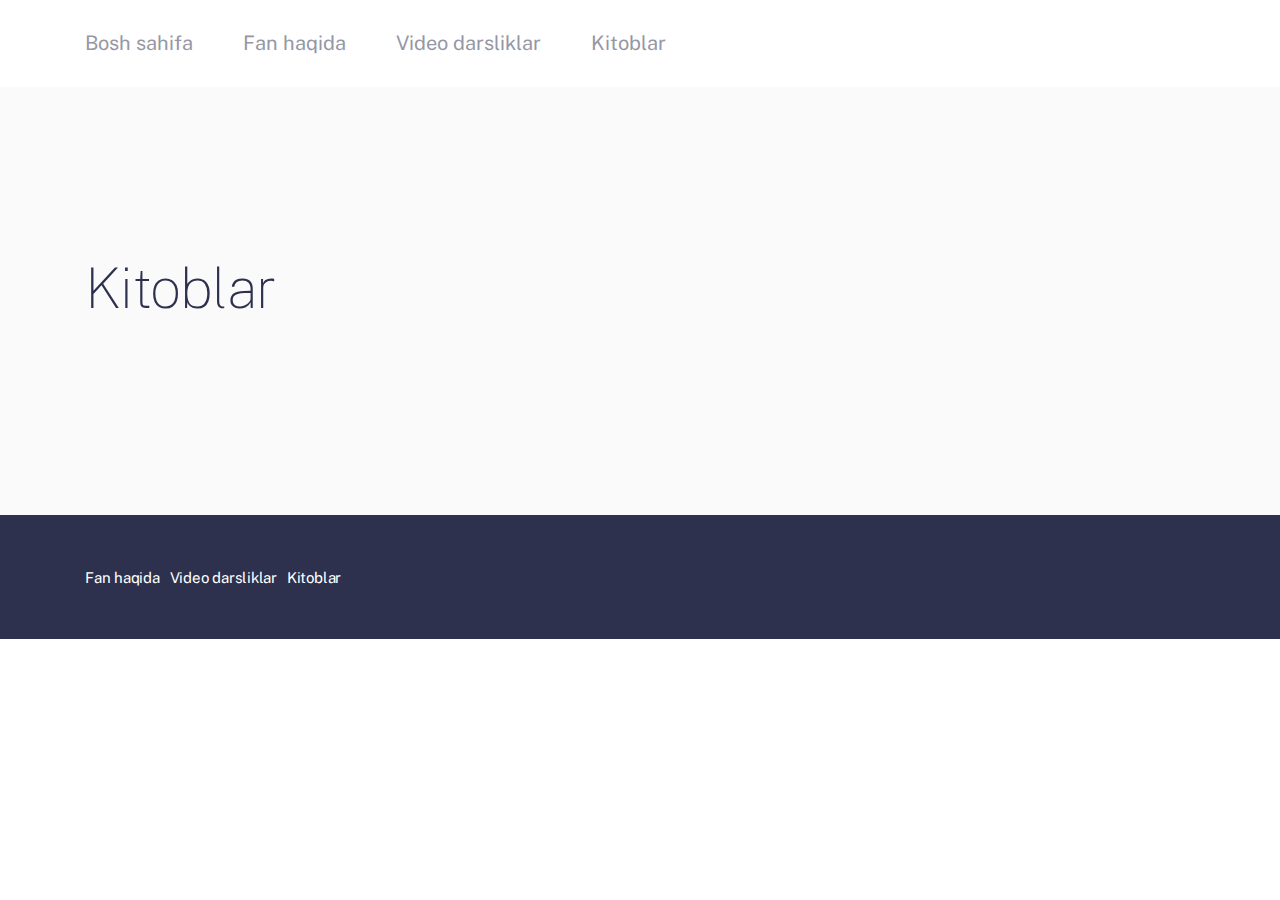
==== about.html @ d628c7e2 "first commit" ====
<!DOCTYPE html>
<html lang="en">
  <head>
    <meta charset="UTF-8" />
    <meta http-equiv="X-UA-Compatible" content="IE=edge" />
    <meta name="viewport" content="width=device-width, initial-scale=1.0" />
    <link rel="stylesheet" href="./css/main.css" />
    <title>EasyBank</title>
  </head>
  <body>
    <!-- HEADER -->
    <header class="header">
      <div class="header__container container">
        <!-- NAV -->
        <nav class="sitenav">
          <ul class="sitenav__list">
            <li class="sitenav__item">
              <a class="sitenav__link" href="./index.html">Bosh sahifa</a>
            </li>
            <li class="sitenav__item">
              <a class="sitenav__link" href="./about.html">Fan haqida</a>
            </li>
            <li class="sitenav__item">
              <a class="sitenav__link" href="./videos.html">Video darsliklar</a>
            </li>
            <li class="sitenav__item">
              <a class="sitenav__link" href="./books.html">Kitoblar</a>
            </li>
          </ul>
        </nav>
        <button class="toggler-btn">
          <img
            class="toggler-img"
            src="./images/toggler-open.svg"
            alt="Toggler-img"
            width="24"
            height="11"
          />
        </button>

        <nav class="sitenav-hidden">
          <ul class="sitenav__list">
            <li class="sitenav__item">
              <a class="sitenav__link" href="./index.html">Bosh sahifa</a>
            </li>
            <li class="sitenav__item">
              <a class="sitenav__link" href="./about.html">Fan haqida</a>
            </li>
            <li class="sitenav__item">
              <a class="sitenav__link" href="./videos.html">Video darsliklar</a>
            </li>
            <li class="sitenav__item">
              <a class="sitenav__link" href="./books.html">Kitoblar</a>
            </li>
          </ul>
        </nav>
      </div>
    </header>
    <!-- MAIN -->
    <main class="main">
      <section class="hero">
        <div class="hero__container container">
          <div class="hero__wrapper">
            <h2 class="hero--title">Kitoblar</h2>
            <ul class="sitenav__list">
                <li class="sitenav__item">
                  <link class="sitenav__link" href="#"><img src="files/AutoPlay media..pptx" alt=""></link>
                </li>
                <li class="sitenav__item">
                    <link class="sitenav__link" href="#"><img src="files/Flash dasturi.  pptx.pptx" alt=""></link>
                  </li>
                  <li class="sitenav__item">
                    <link class="sitenav__link" href="#"><img src="files/Flash dasturida ishlash..docx" alt=""></link>
                  </li>
                  <li class="sitenav__item">
                    <link class="sitenav__link" href="#"><img src="files/iSpring dastur imkoniyatalari.docx" alt=""></link>
                  </li>
              </ul>
          </div>
        </div>
      </section>
    </main>
    <!-- FOOTER -->
    <footer class="footer">
      <div class="footer__container container">
        <div class="footer__info">
          <ul class="footer__info-1">
            <li class="footer__info--item">
              <a class="footer__info--link" href="./about.html">Fan haqida</a>
            </li>
            <li class="footer__info--item">
              <a class="footer__info--link" href="./videos.html">Video darsliklar</a>
            </li>
            <li class="footer__info--item">
              <a class="footer__info--link" href="./books.html">Kitoblar</a>
            </li>
          </ul>
        </div>
      </div>
    </footer>
    <!-- COVER -->
    <div class="overlay"></div>
    <!-- JS -->
    <script src="/js/app.js"></script>
  </body>
</html>
---- css/main.css ----
@font-face {
  font-family: "Public Sans";
  font-style: normal;
  font-weight: 100;
  src: local(""),
    url("../fonts/public-sans-v14-latin-100.woff2") format("woff2"),
    url("../fonts/public-sans-v14-latin-100.woff") format("woff");
}
@font-face {
  font-family: "Public Sans";
  font-style: normal;
  font-weight: 400;
  src: local(""),
    url("../fonts/public-sans-v14-latin-regular.woff2") format("woff2"),
    url("../fonts/public-sans-v14-latin-regular.woff") format("woff");
}
@font-face {
  font-family: "Public Sans";
  font-style: normal;
  font-weight: 500;
  src: local(""),
    url("../fonts/public-sans-v14-latin-500.woff2") format("woff2"),
    url("../fonts/public-sans-v14-latin-500.woff") format("woff");
}
*,
*::after,
*::before {
  box-sizing: border-box;
  padding: 0;
  margin: 0;
}

*:focus {
  outline: 2px dotted linear-gradient(135deg, #33d35e 0%, #2ab6d9 99.58%);
}

html {
  height: 100%;
  font-size: 62.5%;
  scroll-behavior: smooth;
}

ul,
li {
  list-style: none;
}

a {
  text-decoration: none;
}

img {
  display: flex;
}

body {
  height: 100%;
  font-family: "PublicSans";
  font-size: 1.8rem;
  line-height: 1.56;
  color: #9597a5;
}

.container {
  width: 100%;
  max-width: 1210px;
  margin-right: auto;
  margin-left: auto;
  padding-right: 5rem;
  padding-left: 5rem;
}

.main {
  flex-grow: 1;
}

.site-btn {
  display: inline-block;
  font-family: "Public Sans";
  font-weight: 500;
  font-size: 1.4rem;
  line-height: 2;
  color: #ffffff;
  background: linear-gradient(135deg, #33d35e 0%, #2ab6d9 99.58%);
  border-radius: 2.2rem;
  padding: 8px 35px;
}
.site-btn:hover {
  opacity: 0.7;
}
.site-btn:active {
  opacity: 0.4;
}

@media screen and (max-width: 1225px) {
  .hero__container {
    display: flex;
    justify-content: center;
  }
}
@media screen and (max-width: 1225px) {
  .hero img {
    display: none;
  }
}
@media screen and (max-width: 1225px) {
  .hero__wrapper {
    text-align: center;
  }
}

.choose .container {
  justify-content: center;
}
@media screen and (max-width: 1225px) {
  .choose--title {
    text-align: center;
  }
}
@media screen and (max-width: 1225px) {
  .choose--desc {
    text-align: center;
  }
}
.choose__list {
  display: flex;
  gap: 3rem;
}
@media screen and (max-width: 1225px) {
  .choose__list {
    display: flex;
    flex-wrap: wrap;
    justify-content: center;
  }
}

@media screen and (max-width: 1225px) {
  .articles__container {
    display: flex;
    flex-wrap: wrap;
    justify-content: center;
  }
}
@media screen and (max-width: 1225px) {
  .articles--title {
    text-align: center;
  }
}
.articles__list {
  display: flex;
  gap: 3rem;
}
@media screen and (max-width: 1225px) {
  .articles__list {
    display: flex;
    flex-wrap: wrap;
    justify-content: center;
  }
}

.header {
  background: #ffffff;
}
.header .header__container {
  display: flex;
  align-items: center;
  justify-content: space-between;
}
.header .sitenav__list {
  display: flex;
  align-items: center;
  gap: 5rem;
}
.header .sitenav__link {
  position: relative;
  display: inline-block;
  font-family: "Public Sans";
  font-size: 2rem;
  line-height: 1.14;
  color: #9597a5;
  padding-top: 3.2rem;
  padding-bottom: 3.2rem;
}
.header .sitenav__link:hover {
  color: #2d314d;
}
.header .sitenav__link:hover::after {
  color: #2d314d;
  width: 100%;
}
.header .sitenav__link::after {
  content: "";
  position: absolute;
  width: 0;
  height: 4px;
  background: linear-gradient(135deg, #33d35e 0%, #2ab6d9 99.58%);
  bottom: 0;
  left: 0;
  transition: 0.3s;
}
@media screen and (max-width: 769px) {
  .header .sitenav {
    display: none;
  }
}
@media screen and (max-width: 769px) {
  .header-btn {
    display: none;
  }
}
.header .sitenav-hidden {
  display: none;
  position: absolute;
  background: #ffffff;
  padding: 3.2rem;
  text-align: center;
  top: 8.8rem;
  border-radius: 4px;
  width: 90%;
}
.header .sitenav-hidden ul {
  display: flex;
  flex-direction: column;
  gap: 2.4rem;
}
.header .sitenav-hidden ul li {
  margin: 0;
}
.header .sitenav-hidden ul a {
  font-weight: normal;
  font-size: 1.8rem;
  line-height: 1.1666;
  letter-spacing: -0.14;
  color: #9597a5;
  padding: 0;
}
.header .sitenav-hidden .sitenav-hidden.show-nav {
  display: block;
}
.header .toggler-btn {
  border: 0;
  background: transparent;
  cursor: pointer;
  display: none;
}
@media screen and (max-width: 769px) {
  .header .toggler-btn {
    display: block;
  }
}
.header .toggler-btn .toggler-img {
  display: none;
}
@media screen and (max-width: 769px) {
  .header .toggler-btn .toggler-img {
    display: block;
  }
}
@media screen and (max-width: 769px) {
  .header {
    padding-top: 2rem;
    padding-bottom: 2rem;
  }
}
@media screen and (max-width: 450px) {
  .header {
    padding-bottom: 2.2rem;
    padding-bottom: 2.2rem;
  }
}

.overlay {
  background: linear-gradient(
    180deg,
    #2d314d 0%,
    rgba(45, 49, 77, 0.0001) 100%
  );
  position: fixed;
  top: 0;
  left: 0;
  bottom: 0;
  width: 100%;
  z-index: -1;
  display: none;
}

.overlay.show-nav {
  display: block;
}

.hero {
  position: relative;
  background-color: #fafafa;
  padding-top: 17rem;
  padding-bottom: 17rem;
  background-position: right top;
}
@media screen and (max-width: 1225px) {
  .hero {
    background: none;
  }
}
@media screen and (max-width: 769px) {
  .hero {
    padding-bottom: 5rem;
    background-position: top center;
  }
}
@media screen and (max-width: 450px) {
  .hero {
    background-size: contain;
  }
}
@media screen and (max-width: 769px) {
  .hero__container {
    display: flex;
    flex-direction: column;
    justify-content: center;
    align-items: center;
    padding-top: 10rem;
    padding-bottom: 5rem;
  }
}
.hero__wrapper {
  width: 100%;
  max-width: 450px;
}
@media screen and (max-width: 769px) {
  .hero__wrapper {
    text-align: center;
    margin-top: 7rem;
  }
}
.hero--title {
  font-family: "Public Sans";
  font-weight: 100;
  font-size: 5.6rem;
  line-height: 1.14;
  letter-spacing: -1px;
  color: #2d314d;
  margin-bottom: 2.4rem;
}
@media screen and (max-width: 769px) {
  .hero--title {
    font-size: 40px;
    line-height: 47px;
    margin-bottom: 1.4rem;
  }
}
.hero--subtitle {
  font-family: "Public Sans";
  font-size: 1.8rem;
  line-height: 1.56;
  letter-spacing: -0.28125px;
  color: #9597a5;
  margin-bottom: 3.6rem;
}

.choose {
  background-color: #f4f5f7;
}
.choose__container {
  display: flex;
  flex-direction: column;
  padding-top: 9.6rem;
  padding-bottom: 9.4rem;
}
@media screen and (max-width: 769px) {
  .choose__container {
    display: flex;
    flex-direction: column;
    justify-content: center;
    align-items: center;
    padding-top: 6.4rem;
    padding-bottom: 6.4rem;
  }
}
@media screen and (max-width: 769px) {
  .choose__wrapper {
    text-align: center;
  }
}
.choose--title {
  font-family: "Public Sans";
  font-weight: 100;
  font-size: 4rem;
  line-height: 1.6;
  letter-spacing: -0.714286px;
  color: #2d314d;
  margin-bottom: 1.6rem;
}
@media screen and (max-width: 769px) {
  .choose--title {
    margin-bottom: 1.4rem;
  }
}
.choose--desc {
  font-family: "Public Sans";
  font-size: 1.8rem;
  line-height: 1.56;
  letter-spacing: -0.28125px;
  color: #9597a5;
  margin-bottom: 7.2rem;
}
@media screen and (max-width: 769px) {
  .choose--desc {
    margin-bottom: 5.6rem;
  }
}
.choose__list {
  display: flex;
  gap: 3rem;
}
@media screen and (max-width: 769px) {
  .choose__list {
    display: flex;
    flex-direction: column;
    justify-content: center;
    align-items: center;
    text-align: center;
  }
}
.choose__item {
  width: 100%;
  max-width: 255px;
}
.choose__item img {
  margin-bottom: 5.6rem;
}
@media screen and (max-width: 769px) {
  .choose__item img {
    display: inline-block;
    text-align: center;
    margin-bottom: 2.4rem;
  }
}
.choose__item--title {
  font-family: "Public Sans";
  font-weight: 100;
  font-size: 2.4rem;
  line-height: 1.17;
  letter-spacing: -0.428571px;
  color: #2d314d;
  margin-bottom: 2.6rem;
}
@media screen and (max-width: 769px) {
  .choose__item--title {
    margin-bottom: 1.6rem;
  }
}
.choose__item--desc {
  font-family: "Public Sans";
  font-size: 1.6rem;
  line-height: 1.62;
  letter-spacing: -0.25px;
  color: #9597a5;
}

.articles {
  background-color: #fafafa;
}
.articles__container {
  display: flex;
  flex-direction: column;
  padding-top: 8rem;
  padding-bottom: 8rem;
}
@media screen and (max-width: 769px) {
  .articles__container {
    padding-top: 8.8rem;
    padding-bottom: 8.8rem;
  }
}
.articles--title {
  font-family: "Public Sans";
  font-weight: 100;
  font-size: 4rem;
  line-height: 1.6;
  letter-spacing: -0.714286px;
  color: #2d314d;
  margin-bottom: 4rem;
}
@media screen and (max-width: 769px) {
  .articles--title {
    font-size: 3.2rem;
    line-height: 1.18;
    text-align: center;
  }
}
.articles__list {
  display: flex;
  gap: 3rem;
}
@media screen and (max-width: 769px) {
  .articles__list {
    display: flex;
    flex-direction: column;
    justify-content: center;
    align-items: center;
  }
}
.articles__item {
  width: 100%;
  max-width: 255px;
  background: #ffffff;
  border-radius: 5px;
}
@media screen and (max-width: 769px) {
  .articles__item {
    max-width: 327px;
  }
}
.articles__item--img {
  margin-bottom: 2.5rem;
}
@media screen and (max-width: 769px) {
  .articles__item--img {
    display: none;
  }
}
.articles__item .mobile {
  display: none;
}
@media screen and (max-width: 769px) {
  .articles__item .mobile {
    display: inline-block;
    margin-bottom: 2.5rem;
    width: 100%;
    max-width: 327px;
  }
}
.articles__item--subtitle {
  font-family: "PublicSans";
  font-size: 1rem;
  line-height: 1.8;
  letter-spacing: -0.15625px;
  color: #9597a5;
  margin-bottom: 0.8rem;
  padding-left: 2.4rem;
}
@media screen and (max-width: 769px) {
  .articles__item--subtitle {
    padding-left: 3.1rem;
  }
}
.articles__item--title {
  font-family: "Public Sans";
  font-weight: 100;
  font-size: 1.6rem;
  line-height: 1.25;
  letter-spacing: -0.285714px;
  color: #2d314d;
  margin-bottom: 0.8rem;
  padding-left: 2.4rem;
  padding-right: 2.4rem;
}
@media screen and (max-width: 769px) {
  .articles__item--title {
    padding-left: 3.1rem;
    padding-right: 3.1rem;
  }
}
.articles__item--desc {
  font-family: "Public Sans";
  font-size: 1.3rem;
  line-height: 1.38;
  letter-spacing: -0.203125px;
  color: #9597a5;
  padding-left: 2.4rem;
  padding-right: 2.4rem;
  padding-bottom: 2.4rem;
}
@media screen and (max-width: 769px) {
  .articles__item--desc {
    padding-left: 3.1rem;
    padding-right: 3.1rem;
  }
}

.footer {
  background: #2d314d;
}
.footer .footer__container {
  display: flex;
  justify-content: center;
  padding-top: 4.8rem;
  padding-bottom: 4.8rem;
}
@media screen and (max-width: 769px) {
  .footer .footer__container {
    flex-direction: column;
    align-items: center;
    justify-content: center;
    padding-top: 4rem;
    padding-bottom: 4rem;
  }
}
@media screen and (max-width: 769px) {
  .footer .footer__left {
    display: flex;
    flex-direction: column;
    align-items: center;
    justify-content: center;
  }
}
.footer .footer__left .footer__left--links {
  display: inline-block;
}
.footer .footer__left .footer__left--links svg path:hover {
  fill: #30c88f;
}
@media screen and (max-width: 769px) {
  .footer .footer__left .footer__left--links {
    margin-bottom: 3.2rem;
  }
}

.footer .footer__info {
  display: flex;
  flex-direction: row;
  width: 100%;
}
@media screen and (max-width: 769px) {
  .footer .footer__info {
    flex-direction: column;
    align-items: center;
    justify-content: center;
    max-width: 160px;
  }
}
.footer .footer__info .footer__info-1 {
  display: flex;
  flex-direction: row;
  align-items: center;
  gap: 1rem;
  width: 100%;
}
@media screen and (max-width: 769px) {
  .footer .footer__info .footer__info-1 {
    margin-right: 0;
    align-items: center;
    justify-content: center;
  }
}

.footer .footer__info .footer__info--link {
  font-family: "Public Sans";
  font-size: 1.5rem;
  line-height: 1.73;
  letter-spacing: -0.234375px;
  color: #ffffff;
}
.footer .footer__info .footer__info--link:hover {
  color: #30c88f;
}
@media screen and (max-width: 769px) {
  .footer .footer__info .footer__info--link {
    margin-top: 3.2rem;
  }
}
.footer .footer__right {
  display: flex;
  flex-direction: column;
  align-items: flex-end;
}
@media screen and (max-width: 769px) {
  .footer .footer__right {
    align-items: center;
    justify-content: center;
  }
}
.footer .footer-btn {
  margin-bottom: 2.4rem;
}
@media screen and (max-width: 769px) {
  .footer .footer-btn {
    margin-top: 2.4rem;
  }
}
.footer .about-site {
  font-family: "Public Sans";
  font-size: 1.5rem;
  line-height: 1.73;
  text-align: right;
  letter-spacing: -0.234375px;
  color: #ffffff;
  opacity: 0.5;
} /*# sourceMappingURL=main.css.map */
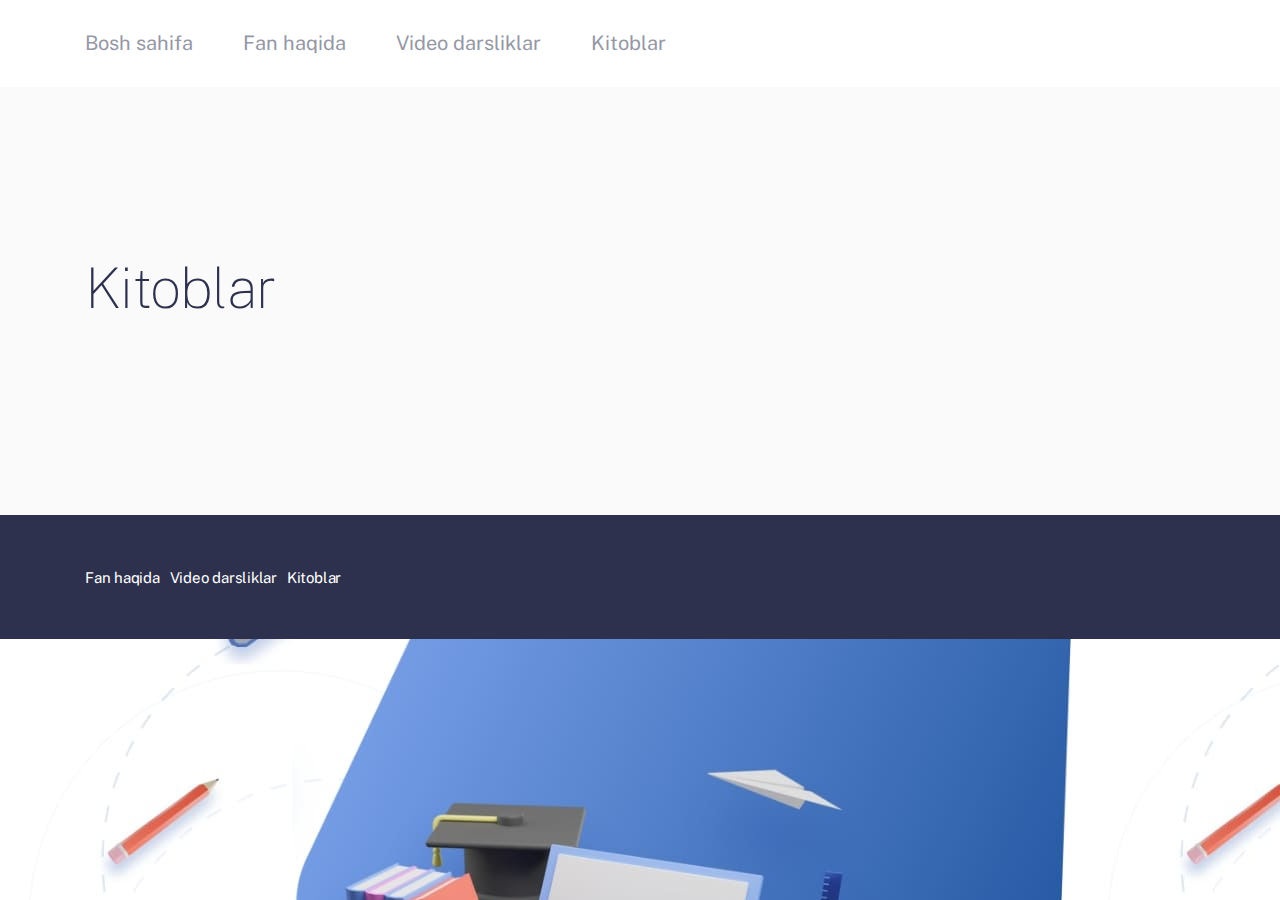
==== commit 034ea167: "Files" ====
--- a/about.html
+++ b/about.html
@@ -5,7 +5,7 @@
     <meta http-equiv="X-UA-Compatible" content="IE=edge" />
     <meta name="viewport" content="width=device-width, initial-scale=1.0" />
     <link rel="stylesheet" href="./css/main.css" />
-    <title>EasyBank</title>
+    <title>AutoPlay</title>
   </head>
   <body>
     <!-- HEADER -->
@@ -13,32 +13,6 @@
       <div class="header__container container">
         <!-- NAV -->
         <nav class="sitenav">
-          <ul class="sitenav__list">
-            <li class="sitenav__item">
-              <a class="sitenav__link" href="./index.html">Bosh sahifa</a>
-            </li>
-            <li class="sitenav__item">
-              <a class="sitenav__link" href="./about.html">Fan haqida</a>
-            </li>
-            <li class="sitenav__item">
-              <a class="sitenav__link" href="./videos.html">Video darsliklar</a>
-            </li>
-            <li class="sitenav__item">
-              <a class="sitenav__link" href="./books.html">Kitoblar</a>
-            </li>
-          </ul>
-        </nav>
-        <button class="toggler-btn">
-          <img
-            class="toggler-img"
-            src="./images/toggler-open.svg"
-            alt="Toggler-img"
-            width="24"
-            height="11"
-          />
-        </button>
-
-        <nav class="sitenav-hidden">
           <ul class="sitenav__list">
             <li class="sitenav__item">
               <a class="sitenav__link" href="./index.html">Bosh sahifa</a>
@@ -62,20 +36,6 @@
         <div class="hero__container container">
           <div class="hero__wrapper">
             <h2 class="hero--title">Kitoblar</h2>
-            <ul class="sitenav__list">
-                <li class="sitenav__item">
-                  <link class="sitenav__link" href="#"><img src="files/AutoPlay media..pptx" alt=""></link>
-                </li>
-                <li class="sitenav__item">
-                    <link class="sitenav__link" href="#"><img src="files/Flash dasturi.  pptx.pptx" alt=""></link>
-                  </li>
-                  <li class="sitenav__item">
-                    <link class="sitenav__link" href="#"><img src="files/Flash dasturida ishlash..docx" alt=""></link>
-                  </li>
-                  <li class="sitenav__item">
-                    <link class="sitenav__link" href="#"><img src="files/iSpring dastur imkoniyatalari.docx" alt=""></link>
-                  </li>
-              </ul>
           </div>
         </div>
       </section>
--- a/css/main.css
+++ b/css/main.css
@@ -38,6 +38,7 @@
   height: 100%;
   font-size: 62.5%;
   scroll-behavior: smooth;
+  background: url(../images/hero-tablet.jpg);
 }
 
 ul,
@@ -234,28 +235,7 @@
   color: #9597a5;
   padding: 0;
 }
-.header .sitenav-hidden .sitenav-hidden.show-nav {
-  display: block;
-}
-.header .toggler-btn {
-  border: 0;
-  background: transparent;
-  cursor: pointer;
-  display: none;
-}
-@media screen and (max-width: 769px) {
-  .header .toggler-btn {
-    display: block;
-  }
-}
-.header .toggler-btn .toggler-img {
-  display: none;
-}
-@media screen and (max-width: 769px) {
-  .header .toggler-btn .toggler-img {
-    display: block;
-  }
-}
+
 @media screen and (max-width: 769px) {
   .header {
     padding-top: 2rem;
@@ -295,6 +275,7 @@
   padding-bottom: 17rem;
   background-position: right top;
 }
+
 @media screen and (max-width: 1225px) {
   .hero {
     background: none;
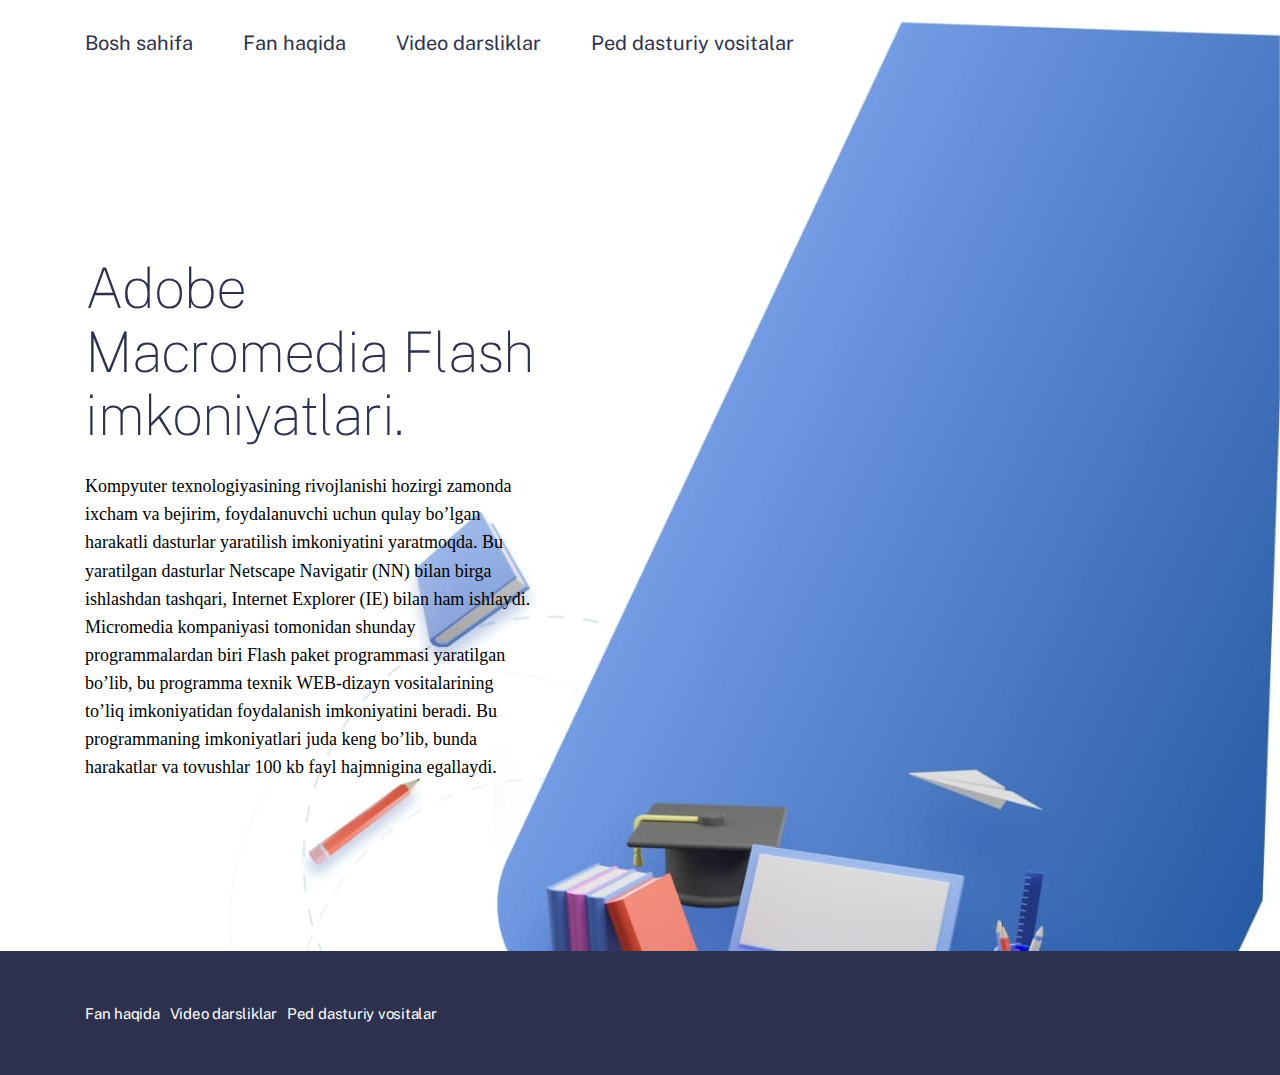
==== commit 39b00368: "changed files" ====
--- a/about.html
+++ b/about.html
@@ -5,6 +5,10 @@
     <meta http-equiv="X-UA-Compatible" content="IE=edge" />
     <meta name="viewport" content="width=device-width, initial-scale=1.0" />
     <link rel="stylesheet" href="./css/main.css" />
+    <link
+      rel="stylesheet"
+      href="https://cdnjs.cloudflare.com/ajax/libs/font-awesome/6.5.2/css/all.min.css"
+    />
     <title>AutoPlay</title>
   </head>
   <body>
@@ -24,7 +28,9 @@
               <a class="sitenav__link" href="./videos.html">Video darsliklar</a>
             </li>
             <li class="sitenav__item">
-              <a class="sitenav__link" href="./books.html">Kitoblar</a>
+              <a class="sitenav__link" href="./books.html"
+                >Ped dasturiy vositalar</a
+              >
             </li>
           </ul>
         </nav>
@@ -35,7 +41,19 @@
       <section class="hero">
         <div class="hero__container container">
           <div class="hero__wrapper">
-            <h2 class="hero--title">Kitoblar</h2>
+            <h2 class="hero--title">Adobe Macromedia Flash imkoniyatlari.</h2>
+            <p class="hero--desc" style="color: black">
+              Kompyuter texnologiyasining rivojlanishi hozirgi zamonda ixcham va
+              bejirim, foydalanuvchi uchun qulay bo’lgan harakatli dasturlar
+              yaratilish imkoniyatini yaratmoqda. Bu yaratilgan dasturlar
+              Netscape Navigatir (NN) bilan birga ishlashdan tashqari, Internet
+              Explorer (IE) bilan ham ishlaydi. Micromedia kоmpаniyasi tоmоnidаn
+              shunday programmalardan biri Flash pаkеt prоgrаmmаsi yarаtilgan
+              bo’lib, bu programma texnik WEB-dizayn vositalarining to’liq
+              imkoniyatidan foydalanish imkoniyatini beradi. Bu prоgrаmmаning
+              imkоniyatlаri judа kеng bo’lib, bundа hаrаkаtlаr va tоvushlаr 100
+              kb fаyl hаjmnigina egаllаydi.
+            </p>
           </div>
         </div>
       </section>
@@ -49,10 +67,14 @@
               <a class="footer__info--link" href="./about.html">Fan haqida</a>
             </li>
             <li class="footer__info--item">
-              <a class="footer__info--link" href="./videos.html">Video darsliklar</a>
+              <a class="footer__info--link" href="./videos.html"
+                >Video darsliklar</a
+              >
             </li>
             <li class="footer__info--item">
-              <a class="footer__info--link" href="./books.html">Kitoblar</a>
+              <a class="footer__info--link" href="./books.html"
+                >Ped dasturiy vositalar</a
+              >
             </li>
           </ul>
         </div>
--- a/css/main.css
+++ b/css/main.css
@@ -38,7 +38,6 @@
   height: 100%;
   font-size: 62.5%;
   scroll-behavior: smooth;
-  background: url(../images/hero-tablet.jpg);
 }
 
 ul,
@@ -60,6 +59,11 @@
   font-size: 1.8rem;
   line-height: 1.56;
   color: #9597a5;
+  background: url(../images/hero-tablet.jpg);
+  background-repeat: no-repeat;
+  background-position: top right;
+  display: flex;
+  flex-direction: column;
 }
 
 .container {
@@ -147,10 +151,12 @@
     text-align: center;
   }
 }
+
 .articles__list {
   display: flex;
   gap: 3rem;
 }
+
 @media screen and (max-width: 1225px) {
   .articles__list {
     display: flex;
@@ -159,9 +165,6 @@
   }
 }
 
-.header {
-  background: #ffffff;
-}
 .header .header__container {
   display: flex;
   align-items: center;
@@ -178,7 +181,7 @@
   font-family: "Public Sans";
   font-size: 2rem;
   line-height: 1.14;
-  color: #9597a5;
+  color: #2d314d;
   padding-top: 3.2rem;
   padding-bottom: 3.2rem;
 }
@@ -270,7 +273,6 @@
 
 .hero {
   position: relative;
-  background-color: #fafafa;
   padding-top: 17rem;
   padding-bottom: 17rem;
   background-position: right top;
@@ -337,9 +339,6 @@
   margin-bottom: 3.6rem;
 }
 
-.choose {
-  background-color: #f4f5f7;
-}
 .choose__container {
   display: flex;
   flex-direction: column;
@@ -380,7 +379,7 @@
   font-size: 1.8rem;
   line-height: 1.56;
   letter-spacing: -0.28125px;
-  color: #9597a5;
+  color: #2d314d;
   margin-bottom: 7.2rem;
 }
 @media screen and (max-width: 769px) {
@@ -403,18 +402,17 @@
 }
 .choose__item {
   width: 100%;
-  max-width: 255px;
-}
-.choose__item img {
-  margin-bottom: 5.6rem;
-}
-@media screen and (max-width: 769px) {
-  .choose__item img {
-    display: inline-block;
-    text-align: center;
-    margin-bottom: 2.4rem;
-  }
-}
+  max-width: 555px;
+  background: #fafafa;
+  border-radius: 8px;
+  box-shadow: 1px 5px 5px 1px #2d314d;
+  display: flex;
+  flex-direction: column;
+}
+.choose__item i {
+  margin-bottom: 1.6rem;
+}
+
 .choose__item--title {
   font-family: "Public Sans";
   font-weight: 100;
@@ -424,11 +422,7 @@
   color: #2d314d;
   margin-bottom: 2.6rem;
 }
-@media screen and (max-width: 769px) {
-  .choose__item--title {
-    margin-bottom: 1.6rem;
-  }
-}
+
 .choose__item--desc {
   font-family: "Public Sans";
   font-size: 1.6rem;
@@ -437,9 +431,6 @@
   color: #9597a5;
 }
 
-.articles {
-  background-color: #fafafa;
-}
 .articles__container {
   display: flex;
   flex-direction: column;
